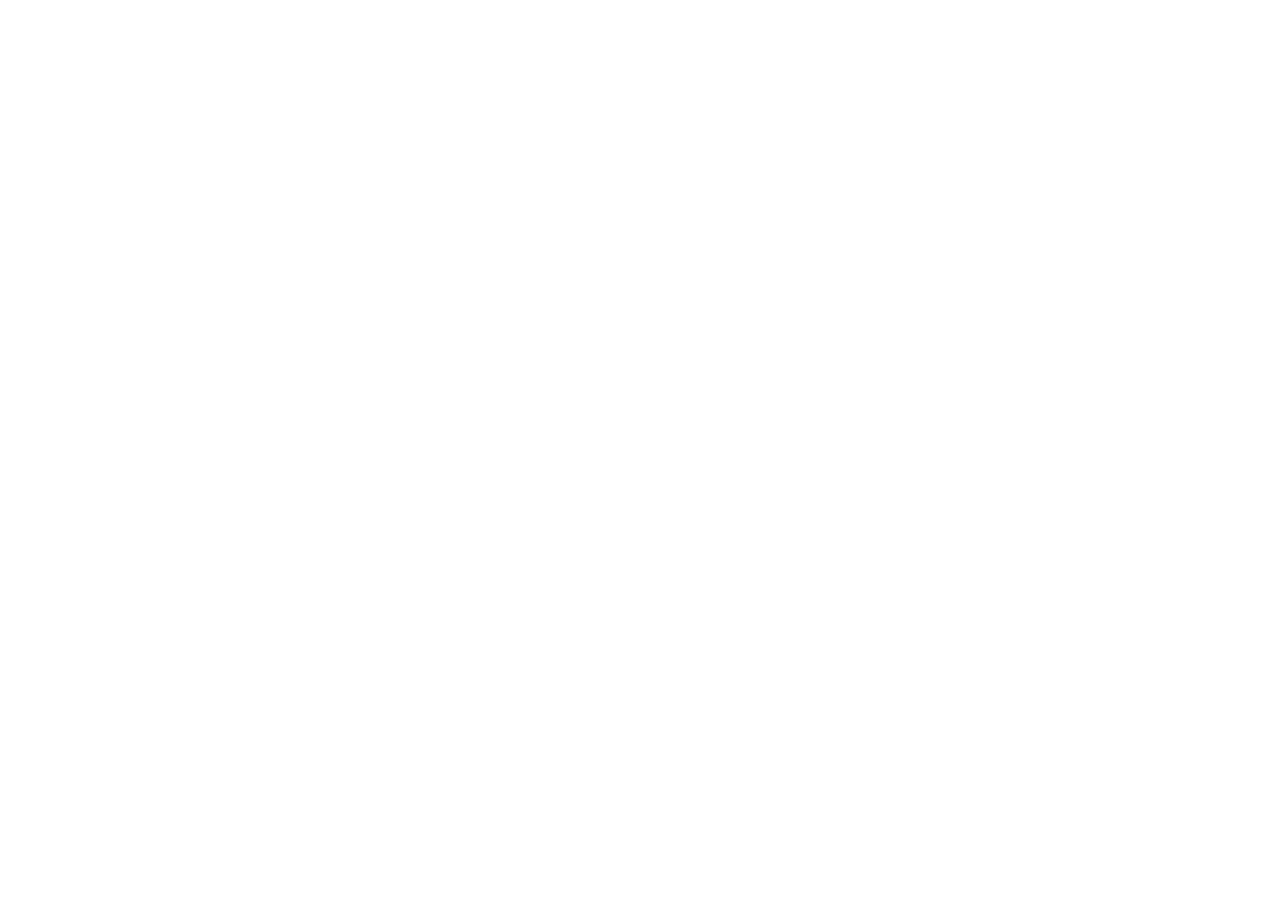
==== Projets_HTML_CSS/Travel_Agency-v1/index.html @ bc18c127 "add index.html and starter css" ====
<!DOCTYPE html>
<html lang="fr">
  <head>
    <meta charset="UTF-8" />
    <meta http-equiv="X-UA-Compatible" content="IE=edge" />
    <meta name="viewport" content="width=device-width, initial-scale=1.0" />
    <link rel="stylesheet" href="/css/normalize.css" />
    <link rel="stylesheet" href="/css/styles.css" />
    <title>Travel Agency</title>
  </head>
  <body>
    <header class="header"></header>
    <main class="main"></main>
    <footer class="footer"></footer>
  </body>
</html>
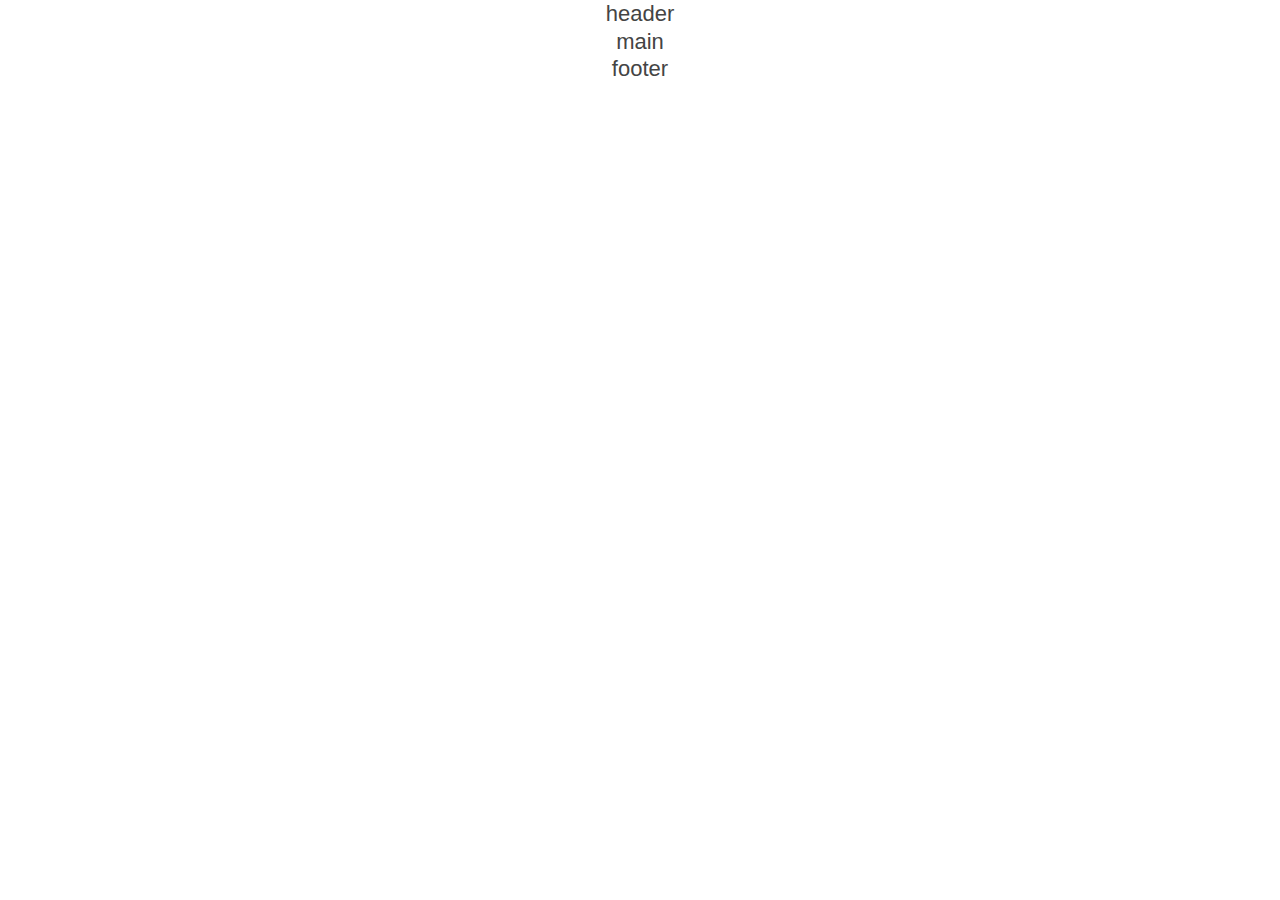
==== commit 331dcbab: "start containers" ====
--- a/Projets_HTML_CSS/Travel_Agency-v1/index.html
+++ b/Projets_HTML_CSS/Travel_Agency-v1/index.html
@@ -9,8 +9,14 @@
     <title>Travel Agency</title>
   </head>
   <body>
-    <header class="header"></header>
-    <main class="main"></main>
-    <footer class="footer"></footer>
+    <header class="header">
+      <p>header</p>
+    </header>
+    <main class="main">
+      <p>main</p>
+    </main>
+    <footer class="footer">
+      <p>footer</p>
+    </footer>
   </body>
 </html>
--- a/css/styles.css
+++ b/css/styles.css
@@ -0,0 +1,222 @@
+:root {
+  --fluid-min-width: 480;
+  --fluid-max-width: 1200;
+
+  --fluid-screen: 100vw;
+  --fluid-bp: calc(
+    (var(--fluid-screen) - var(--fluid-min-width) / 16 * 1rem) /
+      (var(--fluid-max-width) - var(--fluid-min-width))
+  );
+}
+
+@media screen and (min-width: 1200px) {
+  :root {
+    --fluid-screen: calc(var(--fluid-max-width) * 1px);
+  }
+}
+
+:root {
+  --f--2-min: 10.24;
+  --f--2-max: 14.08;
+  --step--2: calc(
+    ((var(--f--2-min) / 16) * 1rem) + (var(--f--2-max) - var(--f--2-min)) *
+      var(--fluid-bp)
+  );
+
+  --f--1-min: 12.8;
+  --f--1-max: 17.6;
+  --step--1: calc(
+    ((var(--f--1-min) / 16) * 1rem) + (var(--f--1-max) - var(--f--1-min)) *
+      var(--fluid-bp)
+  );
+
+  --f-0-min: 16;
+  --f-0-max: 22;
+  --step-0: calc(
+    ((var(--f-0-min) / 16) * 1rem) + (var(--f-0-max) - var(--f-0-min)) *
+      var(--fluid-bp)
+  );
+
+  --f-1-min: 20;
+  --f-1-max: 27.5;
+  --step-1: calc(
+    ((var(--f-1-min) / 16) * 1rem) + (var(--f-1-max) - var(--f-1-min)) *
+      var(--fluid-bp)
+  );
+
+  --f-2-min: 25;
+  --f-2-max: 34.38;
+  --step-2: calc(
+    ((var(--f-2-min) / 16) * 1rem) + (var(--f-2-max) - var(--f-2-min)) *
+      var(--fluid-bp)
+  );
+
+  --f-3-min: 31.25;
+  --f-3-max: 42.97;
+  --step-3: calc(
+    ((var(--f-3-min) / 16) * 1rem) + (var(--f-3-max) - var(--f-3-min)) *
+      var(--fluid-bp)
+  );
+
+  --f-4-min: 39.06;
+  --f-4-max: 53.71;
+  --step-4: calc(
+    ((var(--f-4-min) / 16) * 1rem) + (var(--f-4-max) - var(--f-4-min)) *
+      var(--fluid-bp)
+  );
+
+  --f-5-min: 48.83;
+  --f-5-max: 67.14;
+  --step-5: calc(
+    ((var(--f-5-min) / 16) * 1rem) + (var(--f-5-max) - var(--f-5-min)) *
+      var(--fluid-bp)
+  );
+}
+
+:root {
+  --fluid-min-width: 480;
+  --fluid-max-width: 1200;
+
+  --fluid-screen: 100vw;
+  --fluid-bp: calc(
+    (var(--fluid-screen) - var(--fluid-min-width) / 16 * 1rem) /
+      (var(--fluid-max-width) - var(--fluid-min-width))
+  );
+}
+
+@media screen and (min-width: 1200px) {
+  :root {
+    --fluid-screen: calc(var(--fluid-max-width) * 1px);
+  }
+}
+
+:root {
+  --fc-3xs-min: (var(--fc-s-min) * 0.25);
+  --fc-3xs-max: (var(--fc-s-max) * 0.25);
+
+  --fc-2xs-min: (var(--fc-s-min) * 0.5);
+  --fc-2xs-max: (var(--fc-s-max) * 0.5);
+
+  --fc-xs-min: (var(--fc-s-min) * 0.75);
+  --fc-xs-max: (var(--fc-s-max) * 0.75);
+
+  --fc-s-min: (var(--f-0-min, 16) * 1.25);
+  --fc-s-max: (var(--f-0-max, 22) * 1.25);
+
+  --fc-m-min: (var(--fc-s-min) * 1.5);
+  --fc-m-max: (var(--fc-s-max) * 1.5);
+
+  --fc-l-min: (var(--fc-s-min) * 2);
+  --fc-l-max: (var(--fc-s-max) * 2);
+
+  --fc-xl-min: (var(--fc-s-min) * 3);
+  --fc-xl-max: (var(--fc-s-max) * 3);
+
+  --fc-2xl-min: (var(--fc-s-min) * 4);
+  --fc-2xl-max: (var(--fc-s-max) * 4);
+
+  --fc-3xl-min: (var(--fc-s-min) * 6);
+  --fc-3xl-max: (var(--fc-s-max) * 6);
+
+  /* T-shirt sizes */
+  --space-3xs: calc(
+    ((var(--fc-3xs-min) / 16) * 1rem) + (var(--fc-3xs-max) - var(--fc-3xs-min)) *
+      var(--fluid-bp)
+  );
+  --space-2xs: calc(
+    ((var(--fc-2xs-min) / 16) * 1rem) + (var(--fc-2xs-max) - var(--fc-2xs-min)) *
+      var(--fluid-bp)
+  );
+  --space-xs: calc(
+    ((var(--fc-xs-min) / 16) * 1rem) + (var(--fc-xs-max) - var(--fc-xs-min)) *
+      var(--fluid-bp)
+  );
+  --space-s: calc(
+    ((var(--fc-s-min) / 16) * 1rem) + (var(--fc-s-max) - var(--fc-s-min)) *
+      var(--fluid-bp)
+  );
+  --space-m: calc(
+    ((var(--fc-m-min) / 16) * 1rem) + (var(--fc-m-max) - var(--fc-m-min)) *
+      var(--fluid-bp)
+  );
+  --space-l: calc(
+    ((var(--fc-l-min) / 16) * 1rem) + (var(--fc-l-max) - var(--fc-l-min)) *
+      var(--fluid-bp)
+  );
+  --space-xl: calc(
+    ((var(--fc-xl-min) / 16) * 1rem) + (var(--fc-xl-max) - var(--fc-xl-min)) *
+      var(--fluid-bp)
+  );
+  --space-2xl: calc(
+    ((var(--fc-2xl-min) / 16) * 1rem) + (var(--fc-2xl-max) - var(--fc-2xl-min)) *
+      var(--fluid-bp)
+  );
+  --space-3xl: calc(
+    ((var(--fc-3xl-min) / 16) * 1rem) + (var(--fc-3xl-max) - var(--fc-3xl-min)) *
+      var(--fluid-bp)
+  );
+}
+
+*,
+::before,
+::after {
+  box-sizing: border-box;
+  margin: 0;
+  padding: 0;
+}
+
+html,
+body {
+  margin: 0;
+  overflow-x: hidden;
+}
+
+body {
+  font-family: Arial, sans-serif;
+  font-size: calc(var(--step-0));
+  vertical-align: baseline;
+  color: #444;
+  line-height: var(--space-s);
+}
+
+h1 {
+  font-family: 'Crete Round', serif;
+  font-size: calc(var(--step-5));
+  line-height: var(--space-3xl);
+}
+
+h2 {
+  font-size: calc(var(--step-4));
+  line-height: var(--space-2xl);
+}
+
+h3 {
+  font-size: calc(var(--step-3));
+  line-height: var(--space-xl);
+}
+
+h4 {
+  font-size: calc(var(--step-2));
+  line-height: var(--space-l);
+}
+
+h5 {
+  font-size: calc(var(--step-1));
+  line-height: var(--space-m);
+}
+
+header,
+main,
+nav,
+section,
+footer,
+article {
+  display: flex;
+  justify-content: center;
+}
+
+main {
+  flex-flow: column wrap;
+  width: 100%;
+  align-items: center;
+}
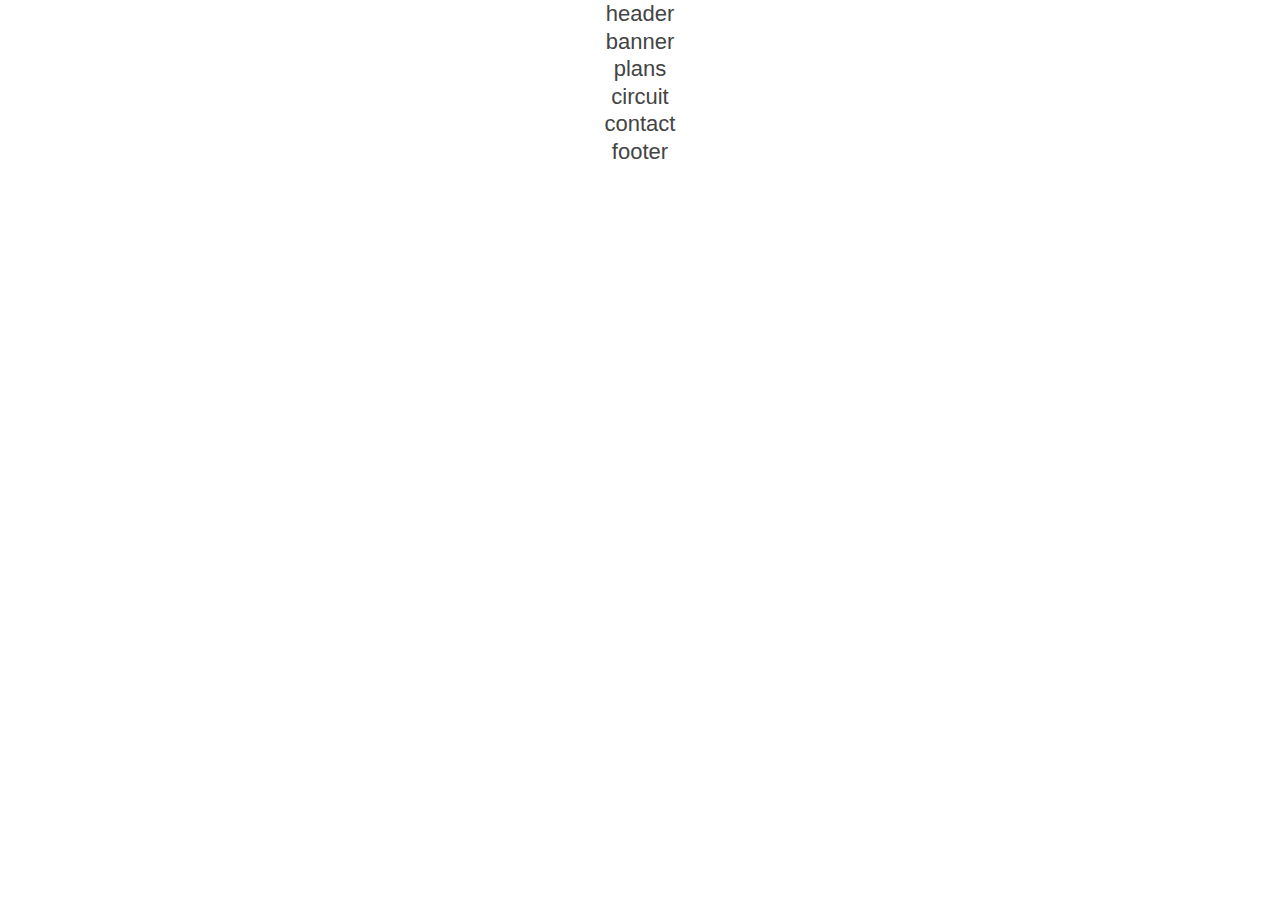
==== commit 32456c76: "add sections in main container" ====
--- a/Projets_HTML_CSS/Travel_Agency-v1/index.html
+++ b/Projets_HTML_CSS/Travel_Agency-v1/index.html
@@ -10,10 +10,23 @@
   </head>
   <body>
     <header class="header">
-      <p>header</p>
+      <div class="wrapper header__wrapper">
+        <p>header</p>
+      </div>
     </header>
     <main class="main">
-      <p>main</p>
+      <section class="section">
+        <p>banner</p>
+      </section>
+      <section class="section">
+        <p>plans</p>
+      </section>
+      <section class="section">
+        <p>circuit</p>
+      </section>
+      <section class="section">
+        <p>contact</p>
+      </section>
     </main>
     <footer class="footer">
       <p>footer</p>
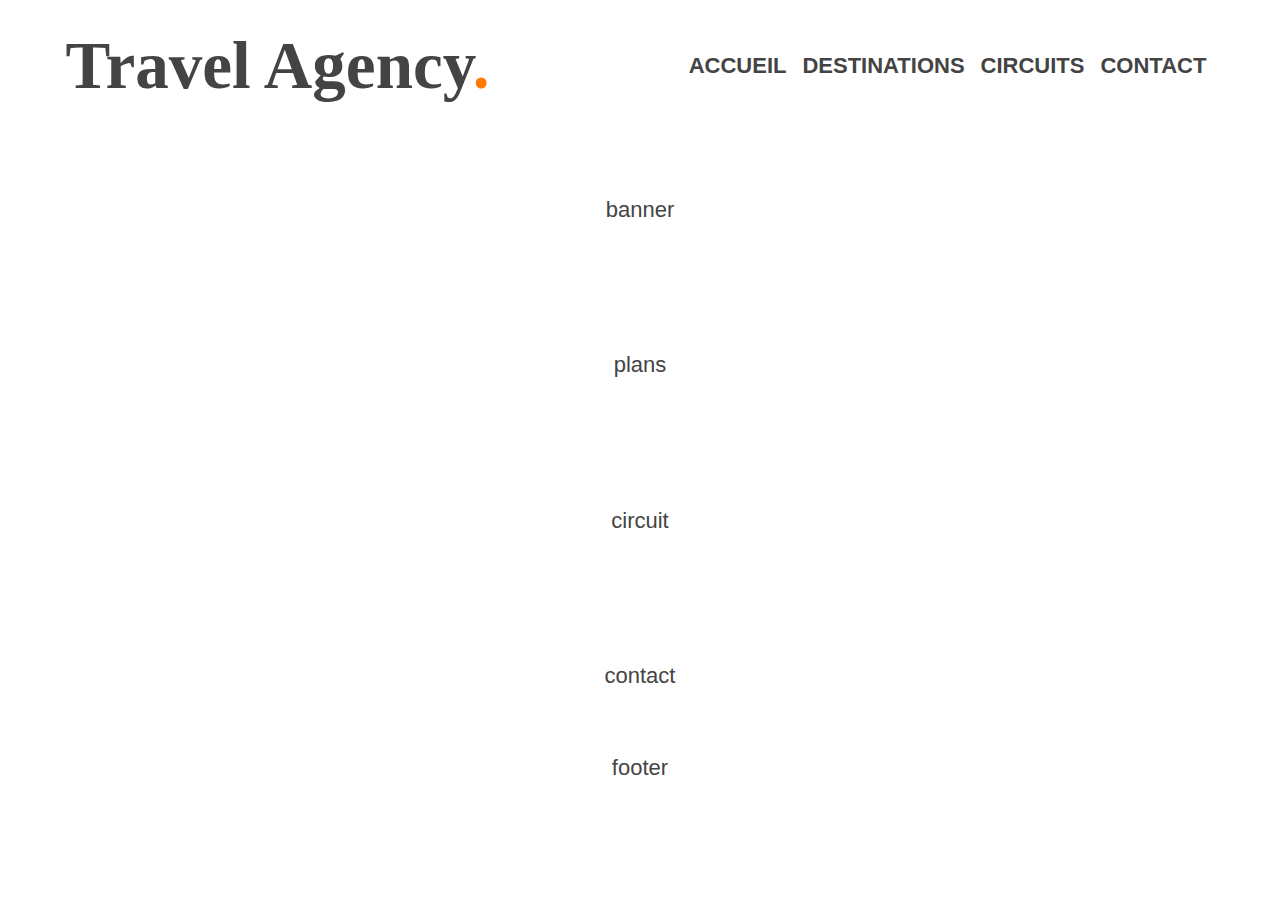
==== commit 4ac84fd5: "add header to page" ====
--- a/Projets_HTML_CSS/Travel_Agency-v1/index.html
+++ b/Projets_HTML_CSS/Travel_Agency-v1/index.html
@@ -4,14 +4,32 @@
     <meta charset="UTF-8" />
     <meta http-equiv="X-UA-Compatible" content="IE=edge" />
     <meta name="viewport" content="width=device-width, initial-scale=1.0" />
-    <link rel="stylesheet" href="/css/normalize.css" />
-    <link rel="stylesheet" href="/css/styles.css" />
+    <link rel="stylesheet" href="./css/normalize.css" />
+    <link rel="stylesheet" href="./css/styles.css" />
     <title>Travel Agency</title>
   </head>
   <body>
     <header class="header">
       <div class="wrapper header__wrapper">
-        <p>header</p>
+        <h1 class="header__title">
+          Travel Agency<span class="header__point">.</span>
+        </h1>
+        <nav class="navigation header-navigation">
+          <ul class="header-navigation__list">
+            <li class="header-navigation__item">
+              <a href="#" class="header-navigation__link">Accueil</a>
+            </li>
+            <li class="header-navigation__item">
+              <a href="#" class="header-navigation__link">Destinations</a>
+            </li>
+            <li class="header-navigation__item">
+              <a href="#" class="header-navigation__link">Circuits</a>
+            </li>
+            <li class="header-navigation__item">
+              <a href="#" class="header-navigation__link">Contact</a>
+            </li>
+          </ul>
+        </nav>
       </div>
     </header>
     <main class="main">
--- a/Projets_HTML_CSS/Travel_Agency-v1/css/styles.css
+++ b/Projets_HTML_CSS/Travel_Agency-v1/css/styles.css
@@ -0,0 +1,344 @@
+:root {
+  --fluid-min-width: 480;
+  --fluid-max-width: 1200;
+
+  --fluid-screen: 100vw;
+  --fluid-bp: calc(
+    (var(--fluid-screen) - var(--fluid-min-width) / 16 * 1rem) /
+      (var(--fluid-max-width) - var(--fluid-min-width))
+  );
+}
+
+@media screen and (min-width: 1200px) {
+  :root {
+    --fluid-screen: calc(var(--fluid-max-width) * 1px);
+  }
+}
+
+:root {
+  --f--2-min: 10.24;
+  --f--2-max: 14.08;
+  --step--2: calc(
+    ((var(--f--2-min) / 16) * 1rem) + (var(--f--2-max) - var(--f--2-min)) *
+      var(--fluid-bp)
+  );
+
+  --f--1-min: 12.8;
+  --f--1-max: 17.6;
+  --step--1: calc(
+    ((var(--f--1-min) / 16) * 1rem) + (var(--f--1-max) - var(--f--1-min)) *
+      var(--fluid-bp)
+  );
+
+  --f-0-min: 16;
+  --f-0-max: 22;
+  --step-0: calc(
+    ((var(--f-0-min) / 16) * 1rem) + (var(--f-0-max) - var(--f-0-min)) *
+      var(--fluid-bp)
+  );
+
+  --f-1-min: 20;
+  --f-1-max: 27.5;
+  --step-1: calc(
+    ((var(--f-1-min) / 16) * 1rem) + (var(--f-1-max) - var(--f-1-min)) *
+      var(--fluid-bp)
+  );
+
+  --f-2-min: 25;
+  --f-2-max: 34.38;
+  --step-2: calc(
+    ((var(--f-2-min) / 16) * 1rem) + (var(--f-2-max) - var(--f-2-min)) *
+      var(--fluid-bp)
+  );
+
+  --f-3-min: 31.25;
+  --f-3-max: 42.97;
+  --step-3: calc(
+    ((var(--f-3-min) / 16) * 1rem) + (var(--f-3-max) - var(--f-3-min)) *
+      var(--fluid-bp)
+  );
+
+  --f-4-min: 39.06;
+  --f-4-max: 53.71;
+  --step-4: calc(
+    ((var(--f-4-min) / 16) * 1rem) + (var(--f-4-max) - var(--f-4-min)) *
+      var(--fluid-bp)
+  );
+
+  --f-5-min: 48.83;
+  --f-5-max: 67.14;
+  --step-5: calc(
+    ((var(--f-5-min) / 16) * 1rem) + (var(--f-5-max) - var(--f-5-min)) *
+      var(--fluid-bp)
+  );
+}
+
+:root {
+  --fluid-min-width: 480;
+  --fluid-max-width: 1200;
+
+  --fluid-screen: 100vw;
+  --fluid-bp: calc(
+    (var(--fluid-screen) - var(--fluid-min-width) / 16 * 1rem) /
+      (var(--fluid-max-width) - var(--fluid-min-width))
+  );
+}
+
+@media screen and (min-width: 1200px) {
+  :root {
+    --fluid-screen: calc(var(--fluid-max-width) * 1px);
+  }
+}
+
+:root {
+  --fc-3xs-min: (var(--fc-s-min) * 0.25);
+  --fc-3xs-max: (var(--fc-s-max) * 0.25);
+
+  --fc-2xs-min: (var(--fc-s-min) * 0.5);
+  --fc-2xs-max: (var(--fc-s-max) * 0.5);
+
+  --fc-xs-min: (var(--fc-s-min) * 0.75);
+  --fc-xs-max: (var(--fc-s-max) * 0.75);
+
+  --fc-s-min: (var(--f-0-min, 16) * 1.25);
+  --fc-s-max: (var(--f-0-max, 22) * 1.25);
+
+  --fc-m-min: (var(--fc-s-min) * 1.5);
+  --fc-m-max: (var(--fc-s-max) * 1.5);
+
+  --fc-l-min: (var(--fc-s-min) * 2);
+  --fc-l-max: (var(--fc-s-max) * 2);
+
+  --fc-xl-min: (var(--fc-s-min) * 3);
+  --fc-xl-max: (var(--fc-s-max) * 3);
+
+  --fc-2xl-min: (var(--fc-s-min) * 4);
+  --fc-2xl-max: (var(--fc-s-max) * 4);
+
+  --fc-3xl-min: (var(--fc-s-min) * 6);
+  --fc-3xl-max: (var(--fc-s-max) * 6);
+
+  /* T-shirt sizes */
+  --space-3xs: calc(
+    ((var(--fc-3xs-min) / 16) * 1rem) + (var(--fc-3xs-max) - var(--fc-3xs-min)) *
+      var(--fluid-bp)
+  );
+  --space-2xs: calc(
+    ((var(--fc-2xs-min) / 16) * 1rem) + (var(--fc-2xs-max) - var(--fc-2xs-min)) *
+      var(--fluid-bp)
+  );
+  --space-xs: calc(
+    ((var(--fc-xs-min) / 16) * 1rem) + (var(--fc-xs-max) - var(--fc-xs-min)) *
+      var(--fluid-bp)
+  );
+  --space-s: calc(
+    ((var(--fc-s-min) / 16) * 1rem) + (var(--fc-s-max) - var(--fc-s-min)) *
+      var(--fluid-bp)
+  );
+  --space-m: calc(
+    ((var(--fc-m-min) / 16) * 1rem) + (var(--fc-m-max) - var(--fc-m-min)) *
+      var(--fluid-bp)
+  );
+  --space-l: calc(
+    ((var(--fc-l-min) / 16) * 1rem) + (var(--fc-l-max) - var(--fc-l-min)) *
+      var(--fluid-bp)
+  );
+  --space-xl: calc(
+    ((var(--fc-xl-min) / 16) * 1rem) + (var(--fc-xl-max) - var(--fc-xl-min)) *
+      var(--fluid-bp)
+  );
+  --space-2xl: calc(
+    ((var(--fc-2xl-min) / 16) * 1rem) + (var(--fc-2xl-max) - var(--fc-2xl-min)) *
+      var(--fluid-bp)
+  );
+  --space-3xl: calc(
+    ((var(--fc-3xl-min) / 16) * 1rem) + (var(--fc-3xl-max) - var(--fc-3xl-min)) *
+      var(--fluid-bp)
+  );
+}
+
+*,
+::before,
+::after {
+  box-sizing: border-box;
+  margin: 0;
+  padding: 0;
+}
+
+html,
+body {
+  margin: 0;
+  overflow-x: hidden;
+}
+
+body {
+  font-family: Arial, sans-serif;
+  font-size: calc(var(--step-0));
+  vertical-align: baseline;
+  color: #444;
+  line-height: var(--space-s);
+}
+
+h1 {
+  font-family: 'Crete Round', serif;
+  font-size: calc(var(--step-5));
+  line-height: var(--space-3xl);
+}
+
+h2 {
+  font-size: calc(var(--step-4));
+  line-height: var(--space-2xl);
+}
+
+h3 {
+  font-size: calc(var(--step-3));
+  line-height: var(--space-xl);
+}
+
+h4 {
+  font-size: calc(var(--step-2));
+  line-height: var(--space-l);
+}
+
+h5 {
+  font-size: calc(var(--step-1));
+  line-height: var(--space-m);
+}
+
+strong {
+  font-weight: bolder;
+}
+
+a {
+  text-decoration: none;
+}
+
+header,
+main,
+nav,
+section,
+footer,
+article {
+  display: flex;
+  justify-content: center;
+}
+
+main {
+  flex-flow: column wrap;
+  width: 100%;
+  align-items: center;
+}
+
+.section,
+.wrapper {
+  display: flex;
+  max-width: 75rem;
+  width: 100%;
+  padding: 5vw;
+}
+
+.header__wrapper {
+  flex-flow: column wrap;
+  align-items: center;
+  justify-content: space-between;
+  padding: 5vw;
+}
+
+.header__title {
+  margin: 0;
+  text-align: center;
+  line-height: 1.2;
+  margin-bottom: 2vw;
+}
+
+.header__point {
+  color: #ff7a00;
+}
+
+.header-navigation {
+  flex-flow: column wrap;
+  align-self: stretch;
+}
+
+.header-navigation__list,
+.footer-navigation-list {
+  list-style: none;
+  display: flex;
+  flex-flow: column wrap;
+  align-items: stretch;
+}
+
+.header-navigation__item {
+  display: flex;
+  text-align: center;
+}
+
+.header-navigation__link {
+  padding: 1rem;
+  flex-grow: 1;
+  color: #444;
+  text-decoration: none;
+  text-transform: uppercase;
+  font-weight: bold;
+}
+
+@media all and (min-width: 35rem) {
+  .section,
+  .wrapper {
+    padding: 5vw 2vw;
+  }
+
+  .header__wrapper {
+    padding: 2vw;
+  }
+
+  .header-navigation__list,
+  .footer-navigation-list {
+    flex-flow: row wrap;
+    align-self: center;
+  }
+}
+
+@media all and (min-width: 52rem) {
+  .header__wrapper {
+    align-items: center;
+  }
+
+  .header-navigation__list,
+  .footer-navigation-list {
+    flex-flow: row wrap;
+  }
+
+  .header-navigation__item {
+    display: flex;
+  }
+
+  .header-navigation__link {
+    display: flex;
+    align-items: center;
+  }
+}
+
+@media all and (min-width: 65rem) {
+  .header__wrapper {
+    flex-flow: row wrap;
+  }
+
+  .header__title {
+    margin-bottom: 0;
+  }
+
+  .header-navigation {
+    flex-flow: row wrap;
+  }
+
+  .header-navigation__list,
+  .footer-navigation-list {
+    flex-flow: row wrap;
+    align-self: stretch;
+  }
+
+  .header-navigation__link {
+    padding: 0 0.5rem;
+  }
+}
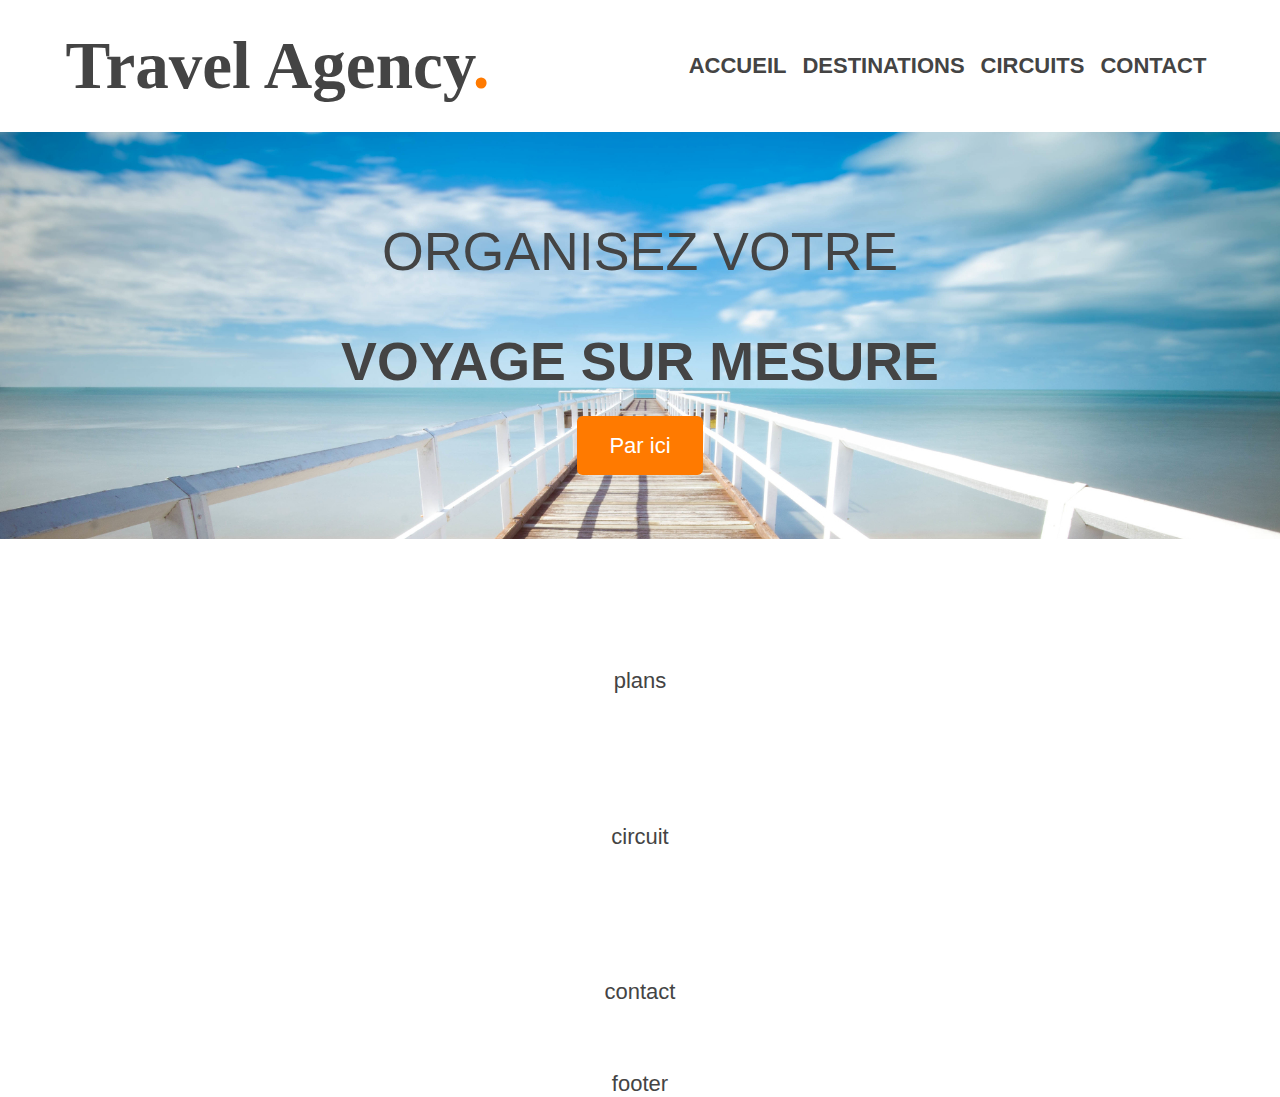
==== commit 596d2098: "add section banner" ====
--- a/Projets_HTML_CSS/Travel_Agency-v1/index.html
+++ b/Projets_HTML_CSS/Travel_Agency-v1/index.html
@@ -33,8 +33,11 @@
       </div>
     </header>
     <main class="main">
-      <section class="section">
-        <p>banner</p>
+      <section class="section section-banner">
+        <h2 class="banner__title">
+          Organisez votre<br /><strong>voyage sur mesure</strong>
+        </h2>
+        <a href="#" class="button button__banner">Par ici</a>
       </section>
       <section class="section">
         <p>plans</p>
--- a/Projets_HTML_CSS/Travel_Agency-v1/css/styles.css
+++ b/Projets_HTML_CSS/Travel_Agency-v1/css/styles.css
@@ -211,6 +211,13 @@
 
 a {
   text-decoration: none;
+}
+
+.button {
+  background-color: transparent;
+  border: none;
+  border-radius: 0.35rem;
+  padding: 1rem;
 }
 
 header,
@@ -282,6 +289,37 @@
   font-weight: bold;
 }
 
+.section-banner {
+  background-image: url('../images/main.jpg');
+  background-position: center;
+  background-size: cover;
+  background-repeat: no-repeat;
+  max-width: 100%;
+  min-height: 25rem;
+  flex-flow: column wrap;
+  align-items: center;
+  justify-content: space-around;
+  margin-bottom: 5vw;
+}
+
+.banner__title {
+  text-transform: uppercase;
+  font-weight: normal;
+  text-align: center;
+}
+
+.button__banner,
+.button__circuits__article {
+  background-color: #ff7a00;
+  padding: 1rem 2rem;
+  color: #fff;
+}
+
+.button__banner:hover,
+.button__circuits__article:hover {
+  background-color: #02b8dd;
+}
+
 @media all and (min-width: 35rem) {
   .section,
   .wrapper {
@@ -341,4 +379,8 @@
   .header-navigation__link {
     padding: 0 0.5rem;
   }
-}
+
+  .banner__wrapper {
+    min-height: 45rem;
+  }
+}
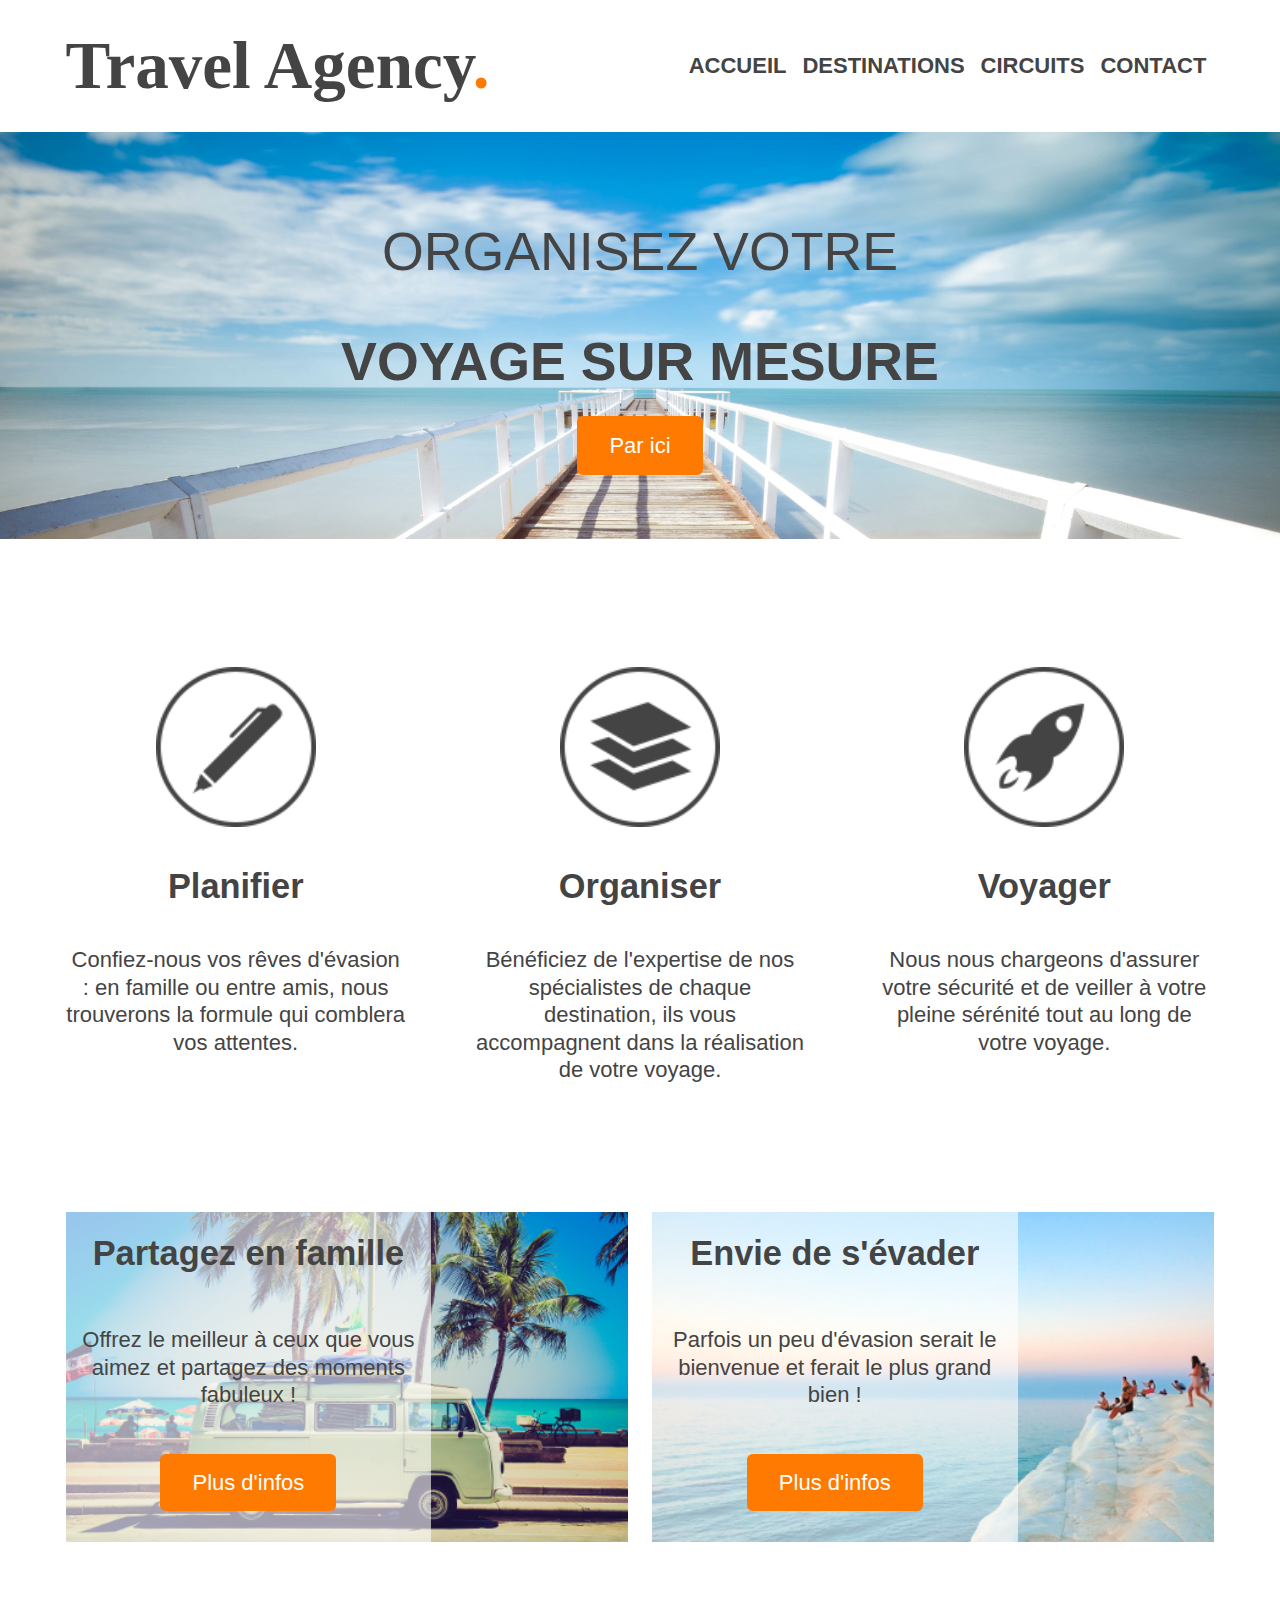
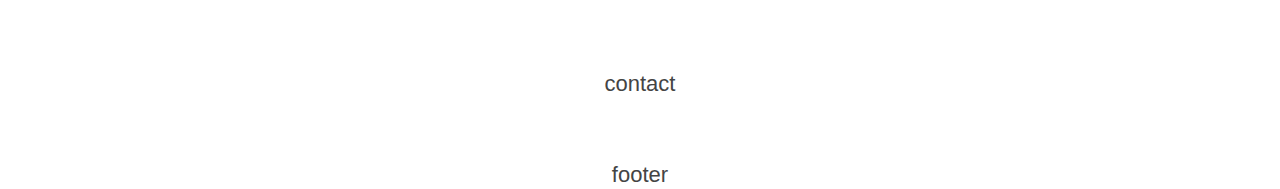
==== commit c952e331: "add plans section" ====
--- a/Projets_HTML_CSS/Travel_Agency-v1/index.html
+++ b/Projets_HTML_CSS/Travel_Agency-v1/index.html
@@ -39,11 +39,79 @@
         </h2>
         <a href="#" class="button button__banner">Par ici</a>
       </section>
-      <section class="section">
-        <p>plans</p>
+      <section class="section section-plans">
+        <article class="plans__article">
+          <img
+            class="plans__icon"
+            src="./images/steps-icon-1.png"
+            alt="step-icon-1"
+          />
+          <h4 class="plans__article__title">Planifier</h4>
+          <p class="plans__article_text">
+            Confiez-nous vos rêves d'évasion : en famille ou entre amis, nous
+            trouverons la formule qui comblera vos attentes.
+          </p>
+        </article>
+        <article class="plans__article">
+          <img
+            class="plans__icon"
+            src="./images/steps-icon-2.png"
+            alt="step-icon-1"
+          />
+          <h4 class="plans__article__title">Organiser</h4>
+          <p class="plans__article_text">
+            Bénéficiez de l'expertise de nos spécialistes de chaque destination,
+            ils vous accompagnent dans la réalisation de votre voyage.
+          </p>
+        </article>
+        <article class="plans__article">
+          <img
+            class="plans__icon"
+            src="./images/steps-icon-3.png"
+            alt="step-icon-1"
+          />
+          <h4 class="plans__article__title">Voyager</h4>
+          <p class="plans__article_text">
+            Nous nous chargeons d'assurer votre sécurité et de veiller à votre
+            pleine sérénité tout au long de votre voyage.
+          </p>
+        </article>
       </section>
-      <section class="section">
-        <p>circuit</p>
+      <section class="section section-circuits">
+        <article article class="circuits__article">
+          <img
+            class="circuits__image"
+            src="./images/article-image-1.jpg"
+            alt="circuits-image-familly"
+          />
+          <div class="circuits__article__content">
+            <h4 class="circuits__article__title">Partagez en famille</h4>
+            <p class="circuits__article__text">
+              Offrez le meilleur à ceux que vous aimez et partagez des moments
+              fabuleux !
+            </p>
+            <button class="button button__circuits__article">
+              Plus d'infos
+            </button>
+          </div>
+        </article>
+        <article class="circuits__article">
+          <img
+            class="circuits__image"
+            src="./images/article-image-2.jpg"
+            alt="circuits-image-familly"
+          />
+          <div class="circuits__article__content">
+            <h4 class="circuits__article__title">Envie de s'évader</h4>
+            <p class="circuits__article__text">
+              Parfois un peu d'évasion serait le bienvenue et ferait le plus
+              grand bien !
+            </p>
+            <button class="button button__circuits__article">
+              Plus d'infos
+            </button>
+          </div>
+        </article>
       </section>
       <section class="section">
         <p>contact</p>
--- a/Projets_HTML_CSS/Travel_Agency-v1/css/styles.css
+++ b/Projets_HTML_CSS/Travel_Agency-v1/css/styles.css
@@ -320,6 +320,64 @@
   background-color: #02b8dd;
 }
 
+.section-plans {
+  display: grid;
+  grid-gap: 5rem;
+}
+
+.plans__article {
+  display: grid;
+  justify-items: center;
+  grid-gap: 2rem;
+  align-self: start;
+}
+
+.plans__icon {
+  width: 80%;
+  max-width: 10rem;
+}
+
+.plans__article_text {
+  text-align: center;
+}
+
+.section-circuits {
+  display: grid;
+  grid-gap: 1.5rem;
+  justify-content: stretch;
+}
+
+.circuits__article {
+  display: grid;
+  width: 100%;
+  position: relative;
+  justify-content: stretch;
+}
+
+.circuits__image {
+  width: 100%;
+}
+
+.circuits__article__content {
+  display: grid;
+  grid-gap: 1rem;
+  position: absolute;
+  bottom: 0;
+  left: 0;
+  justify-items: center;
+  width: 100%;
+  align-items: center;
+  background: rgba(255, 255, 255, 0.6);
+  z-index: 10;
+  padding: 0 1rem 1rem;
+  text-align: center;
+}
+
+.section__contact {
+  flex-flow: column wrap;
+  align-items: center;
+}
+
 @media all and (min-width: 35rem) {
   .section,
   .wrapper {
@@ -335,6 +393,38 @@
     flex-flow: row wrap;
     align-self: center;
   }
+
+  .section-plans {
+    grid-template-columns: 1fr 1fr 1fr 1fr;
+    grid-template-rows: 1fr 1fr;
+    grid-gap: 10vw 5vw;
+  }
+
+  .plans__article:first-child {
+    grid-area: 1/3/1/1;
+  }
+  .plans__article:nth-child(2) {
+    grid-area: 1/3/1/5;
+  }
+
+  .plans__article:last-child {
+    grid-area: 2/4/2/2;
+  }
+
+  .circuits__article__content {
+    display: grid;
+    grid-gap: 1rem;
+    position: absolute;
+    top: 0;
+    left: 0;
+    bottom: 0;
+    justify-items: center;
+    width: 33%;
+    align-items: center;
+    background: rgba(255, 255, 255, 0.6);
+    z-index: 10;
+    padding: 0 1rem 1rem;
+  }
 }
 
 @media all and (min-width: 52rem) {
@@ -354,6 +444,50 @@
   .header-navigation__link {
     display: flex;
     align-items: center;
+  }
+
+  .section-plans {
+    grid-template-columns: 1fr 1fr 1fr;
+    grid-template-rows: 1fr;
+  }
+
+  .plans__article:first-child {
+    grid-area: 1/1/1/2;
+  }
+  .plans__article:nth-child(2) {
+    grid-area: 1/2/1/3;
+  }
+
+  .plans__article:last-child {
+    grid-area: 1/3/1/4;
+  }
+
+  .section-circuits {
+    grid-template-columns: 1fr 1fr;
+  }
+
+  .circuits__article__content {
+    display: grid;
+    grid-gap: 1rem;
+    position: absolute;
+    bottom: 0;
+    top: 0%;
+    justify-items: center;
+    width: 65%;
+    text-align: center;
+  }
+
+  .circuits__article__title {
+    line-height: var(--space-m);
+  }
+
+  .circuits__article__text {
+    font-size: 70%;
+  }
+
+  .button__circuits__article {
+    padding: 0.5rem 1rem;
+    font-size: 70%;
   }
 }
 
@@ -383,4 +517,21 @@
   .banner__wrapper {
     min-height: 45rem;
   }
-}
+
+  .circuits__article__content {
+    font-size: 100%;
+  }
+
+  .circuits__article__text {
+    font-size: 100%;
+  }
+
+  .circuits__article__title {
+    line-height: var(--space-l);
+  }
+
+  .button__circuits__article {
+    padding: 1rem 2rem;
+    font-size: 100%;
+  }
+}
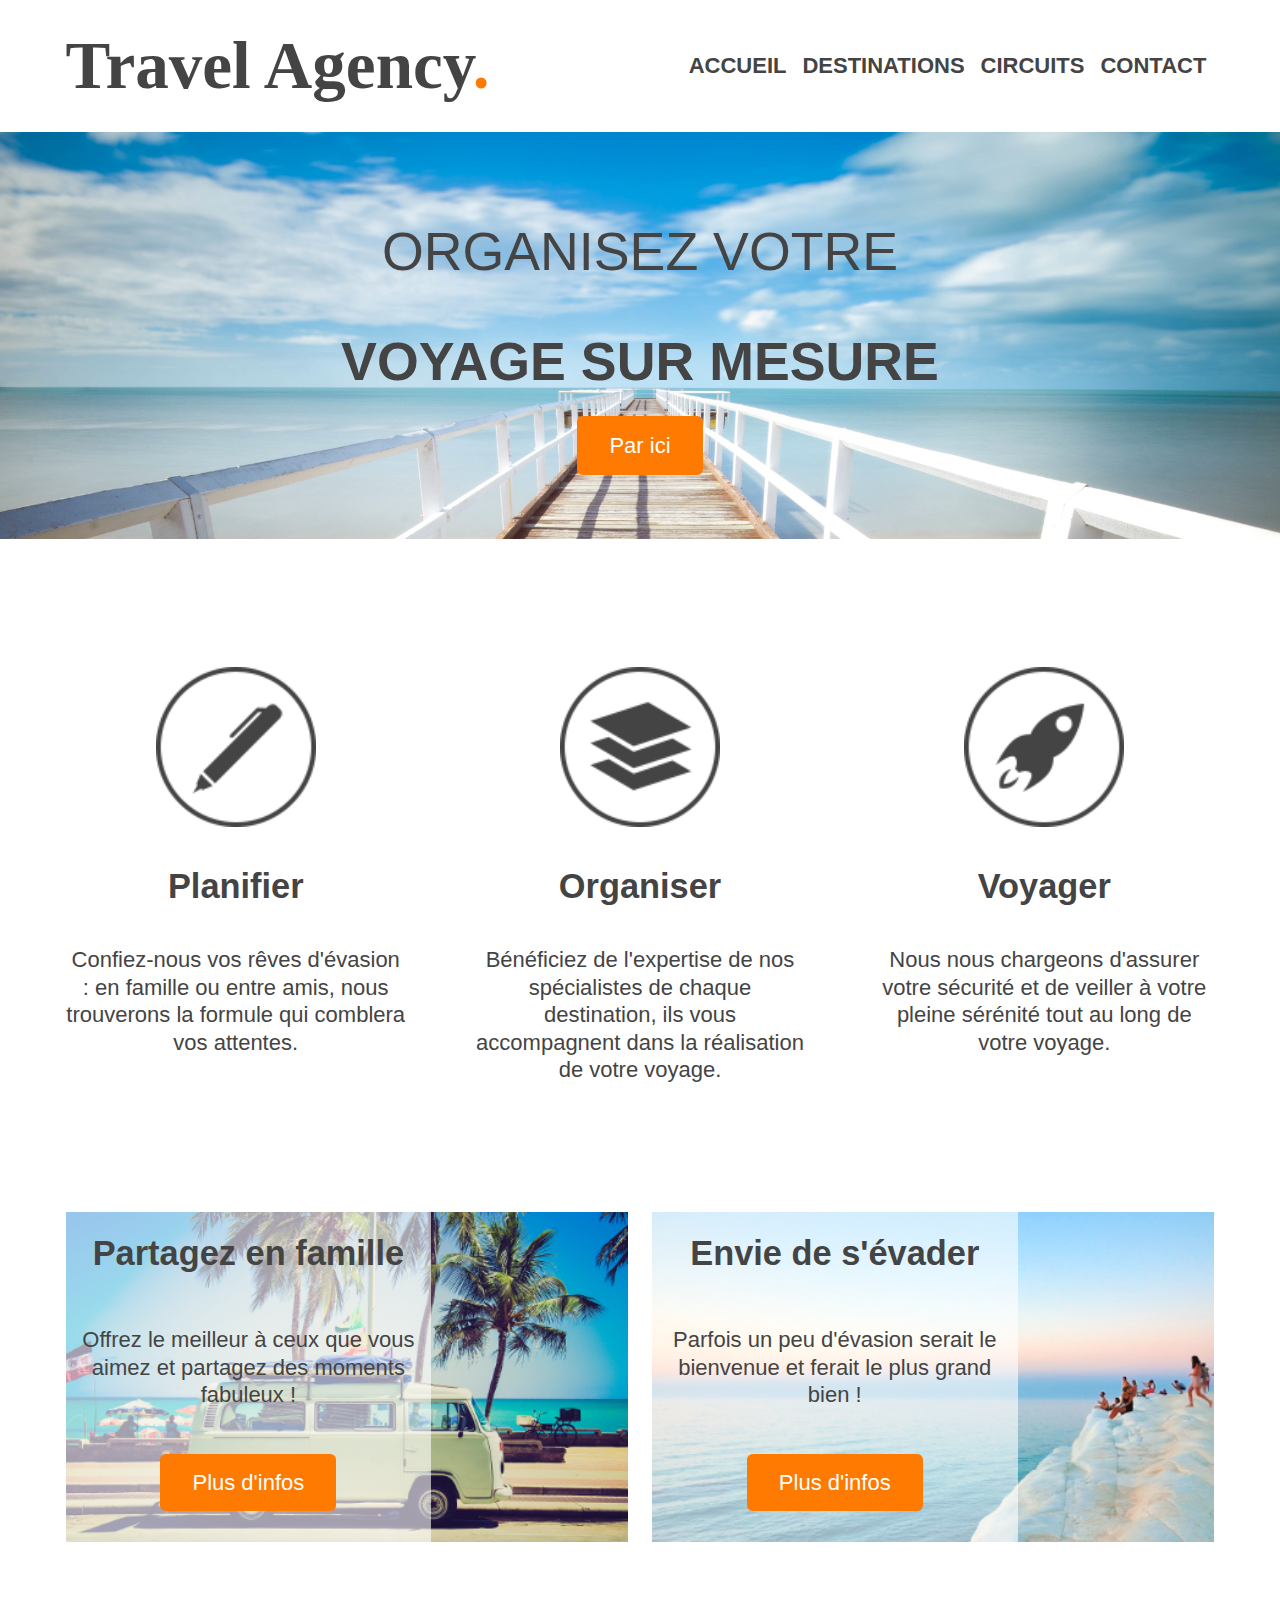
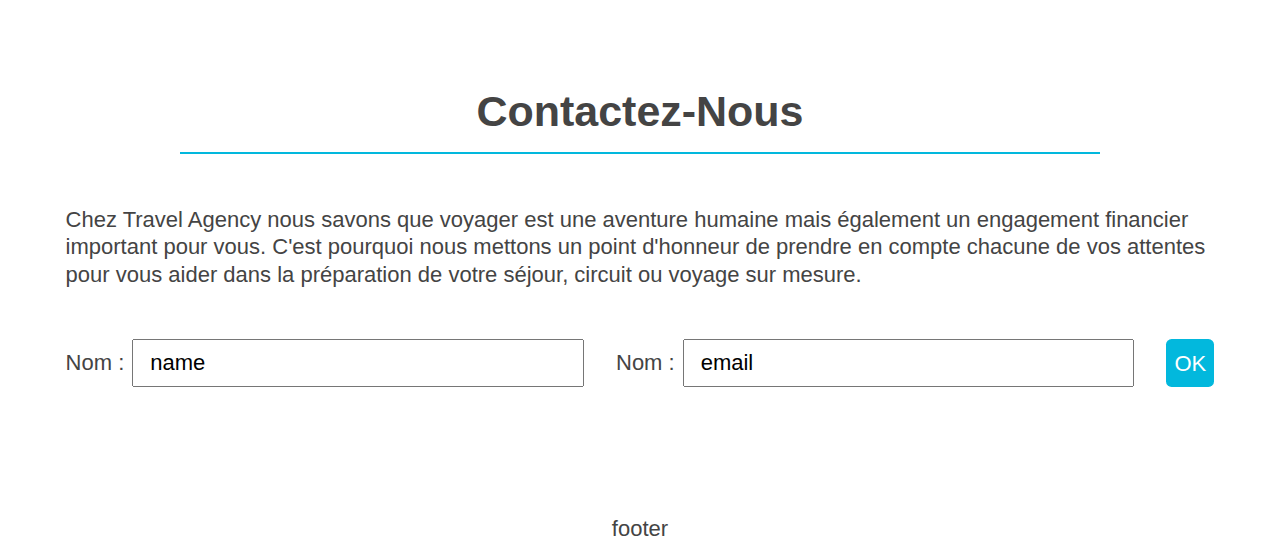
==== commit 12bda519: "add contact form section" ====
--- a/Projets_HTML_CSS/Travel_Agency-v1/index.html
+++ b/Projets_HTML_CSS/Travel_Agency-v1/index.html
@@ -113,8 +113,49 @@
           </div>
         </article>
       </section>
-      <section class="section">
-        <p>contact</p>
+      <section class="section section__contact">
+        <h3 class="section__contact__title">Contactez-Nous</h3>
+        <p>
+          Chez Travel Agency nous savons que voyager est une aventure humaine
+          mais également un engagement financier important pour vous. C'est
+          pourquoi nous mettons un point d'honneur de prendre en compte chacune
+          de vos attentes pour vous aider dans la préparation de votre séjour,
+          circuit ou voyage sur mesure.
+        </p>
+        <form
+          action="contact-form"
+          id="contact-form"
+          class="section__contact__form"
+        >
+          <div class="form__section__input">
+            <label class="form__label" for="name">Nom : </label>
+            <input
+              class="form__input"
+              type="text"
+              id="name"
+              value="name"
+              placeholder="Votre nom"
+            />
+          </div>
+          <div class="form__section__input">
+            <label class="form__label" for="email">Nom : </label>
+            <input
+              class="form__input"
+              type="email"
+              id="email"
+              value="email"
+              placeholder="Votre e-mail"
+            />
+          </div>
+          <button
+            class="button button__form"
+            type="submit"
+            form="contact-form"
+            value="Submit"
+          >
+            OK
+          </button>
+        </form>
       </section>
     </main>
     <footer class="footer">
--- a/Projets_HTML_CSS/Travel_Agency-v1/css/styles.css
+++ b/Projets_HTML_CSS/Travel_Agency-v1/css/styles.css
@@ -378,6 +378,44 @@
   align-items: center;
 }
 
+.section__contact__title {
+  width: 80%;
+  text-align: center;
+  border-bottom: 2px solid #02b8dd;
+  margin-bottom: 4vw;
+}
+
+.section__contact__form {
+  margin-top: 4vw;
+  display: flex;
+  flex-flow: column wrap;
+  width: 100%;
+  margin-bottom: 5vw;
+}
+
+.form__section__input {
+  display: flex;
+  flex-flow: column wrap;
+  margin-bottom: 1.5rem;
+}
+
+.form__input {
+  height: 3rem;
+  padding: 01rem;
+}
+
+.button__form {
+  display: flex;
+  align-self: center;
+  background-color: #02b8dd;
+  padding: 0;
+  width: 3rem;
+  height: 3rem;
+  align-items: center;
+  justify-content: center;
+  color: #fff;
+}
+
 @media all and (min-width: 35rem) {
   .section,
   .wrapper {
@@ -489,6 +527,25 @@
     padding: 0.5rem 1rem;
     font-size: 70%;
   }
+  .section__contact__form {
+    flex-flow: row wrap;
+  }
+
+  .form__section__input {
+    flex-flow: row wrap;
+    flex: auto;
+    margin-right: 2rem;
+    margin-bottom: 0;
+    align-items: center;
+  }
+
+  .form__label {
+    margin-right: 0.5rem;
+  }
+
+  .form__input {
+    flex: auto;
+  }
 }
 
 @media all and (min-width: 65rem) {
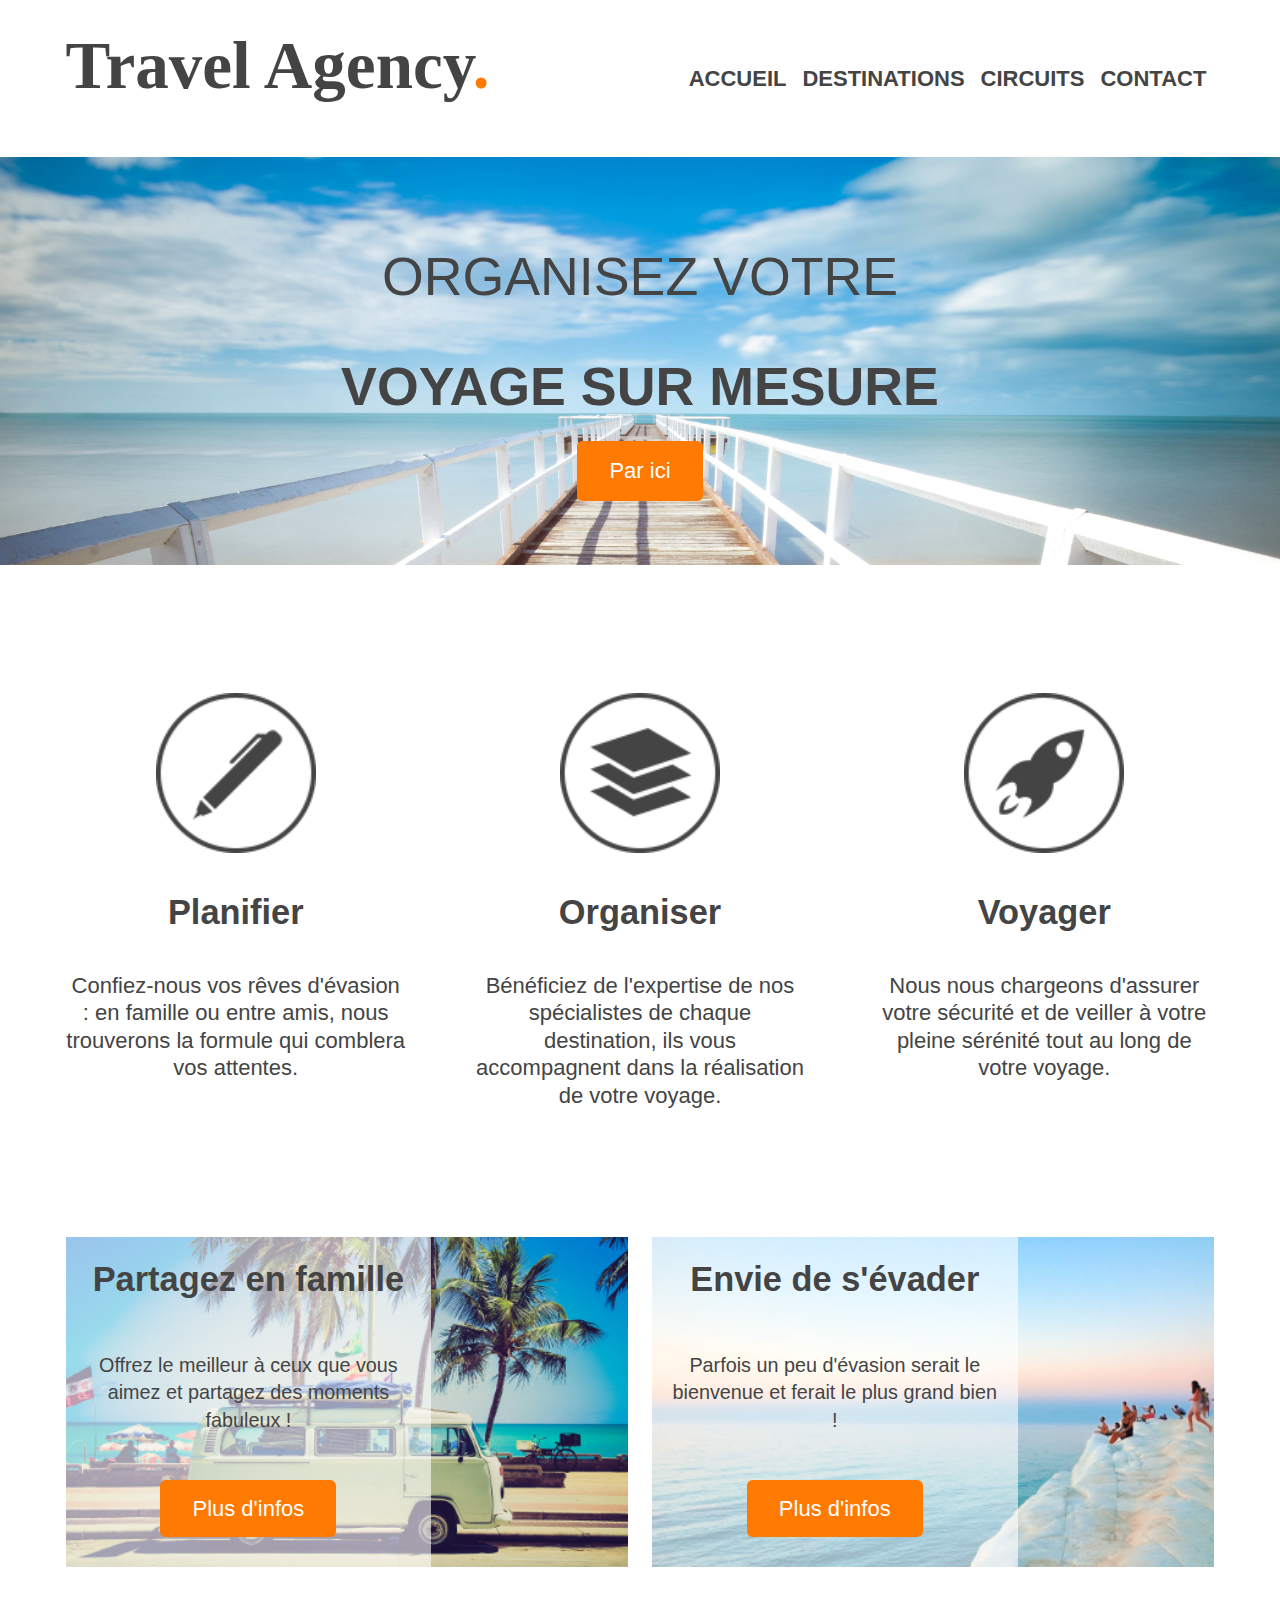
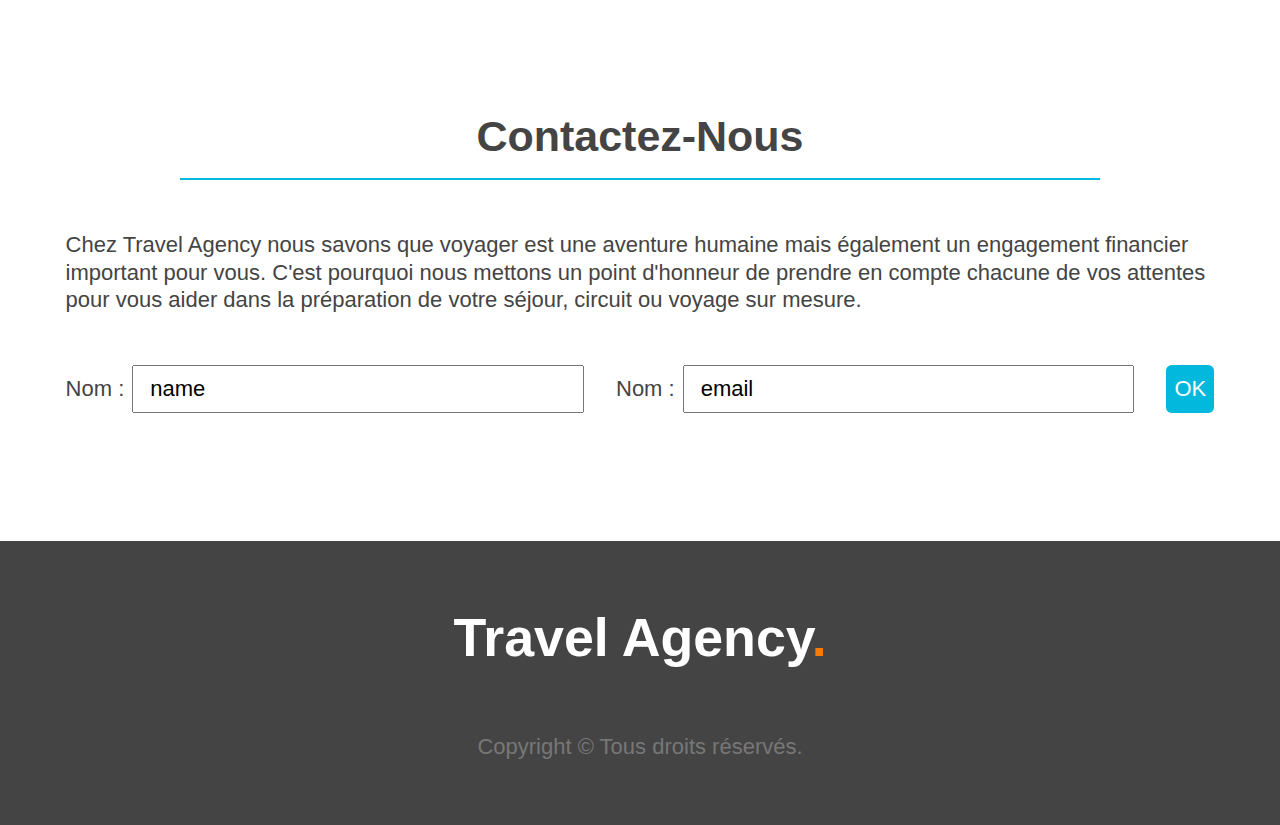
==== commit da71a972: "add footer and various ajustements" ====
--- a/Projets_HTML_CSS/Travel_Agency-v1/index.html
+++ b/Projets_HTML_CSS/Travel_Agency-v1/index.html
@@ -11,8 +11,8 @@
   <body>
     <header class="header">
       <div class="wrapper header__wrapper">
-        <h1 class="header__title">
-          Travel Agency<span class="header__point">.</span>
+        <h1 class="site__title">
+          Travel Agency<span class="site__title__point">.</span>
         </h1>
         <nav class="navigation header-navigation">
           <ul class="header-navigation__list">
@@ -159,7 +159,12 @@
       </section>
     </main>
     <footer class="footer">
-      <p>footer</p>
+      <div class="wrapper footer__wrapper">
+        <h2 class="footer__title site__title">
+          Travel Agency<span class="site__title__point">.</span>
+        </h2>
+        <p class="footer__copyright">Copyright © Tous droits réservés.</p>
+      </div>
     </footer>
   </body>
 </html>
--- a/Projets_HTML_CSS/Travel_Agency-v1/css/styles.css
+++ b/Projets_HTML_CSS/Travel_Agency-v1/css/styles.css
@@ -203,6 +203,16 @@
 h5 {
   font-size: calc(var(--step-1));
   line-height: var(--space-m);
+}
+
+.site__title {
+  text-align: center;
+  line-height: 1.2;
+  margin: 0 0 2vw 0;
+}
+
+.site__title__point {
+  color: #ff7a00;
 }
 
 strong {
@@ -251,17 +261,6 @@
   padding: 5vw;
 }
 
-.header__title {
-  margin: 0;
-  text-align: center;
-  line-height: 1.2;
-  margin-bottom: 2vw;
-}
-
-.header__point {
-  color: #ff7a00;
-}
-
 .header-navigation {
   flex-flow: column wrap;
   align-self: stretch;
@@ -361,7 +360,7 @@
 .circuits__article__content {
   display: grid;
   grid-gap: 1rem;
-  position: absolute;
+  position: relative;
   bottom: 0;
   left: 0;
   justify-items: center;
@@ -416,6 +415,20 @@
   color: #fff;
 }
 
+.footer {
+  background-color: #444;
+}
+.footer__wrapper {
+  flex-flow: column wrap;
+  align-items: center;
+}
+.footer__title {
+  color: #fff;
+  margin-bottom: 5vw;
+}
+.footer__copyright {
+  color: #777;
+}
 @media all and (min-width: 35rem) {
   .section,
   .wrapper {
@@ -457,7 +470,7 @@
     left: 0;
     bottom: 0;
     justify-items: center;
-    width: 33%;
+    width: 40%;
     align-items: center;
     background: rgba(255, 255, 255, 0.6);
     z-index: 10;
@@ -527,6 +540,7 @@
     padding: 0.5rem 1rem;
     font-size: 70%;
   }
+
   .section__contact__form {
     flex-flow: row wrap;
   }
@@ -580,7 +594,7 @@
   }
 
   .circuits__article__text {
-    font-size: 100%;
+    font-size: 90%;
   }
 
   .circuits__article__title {
